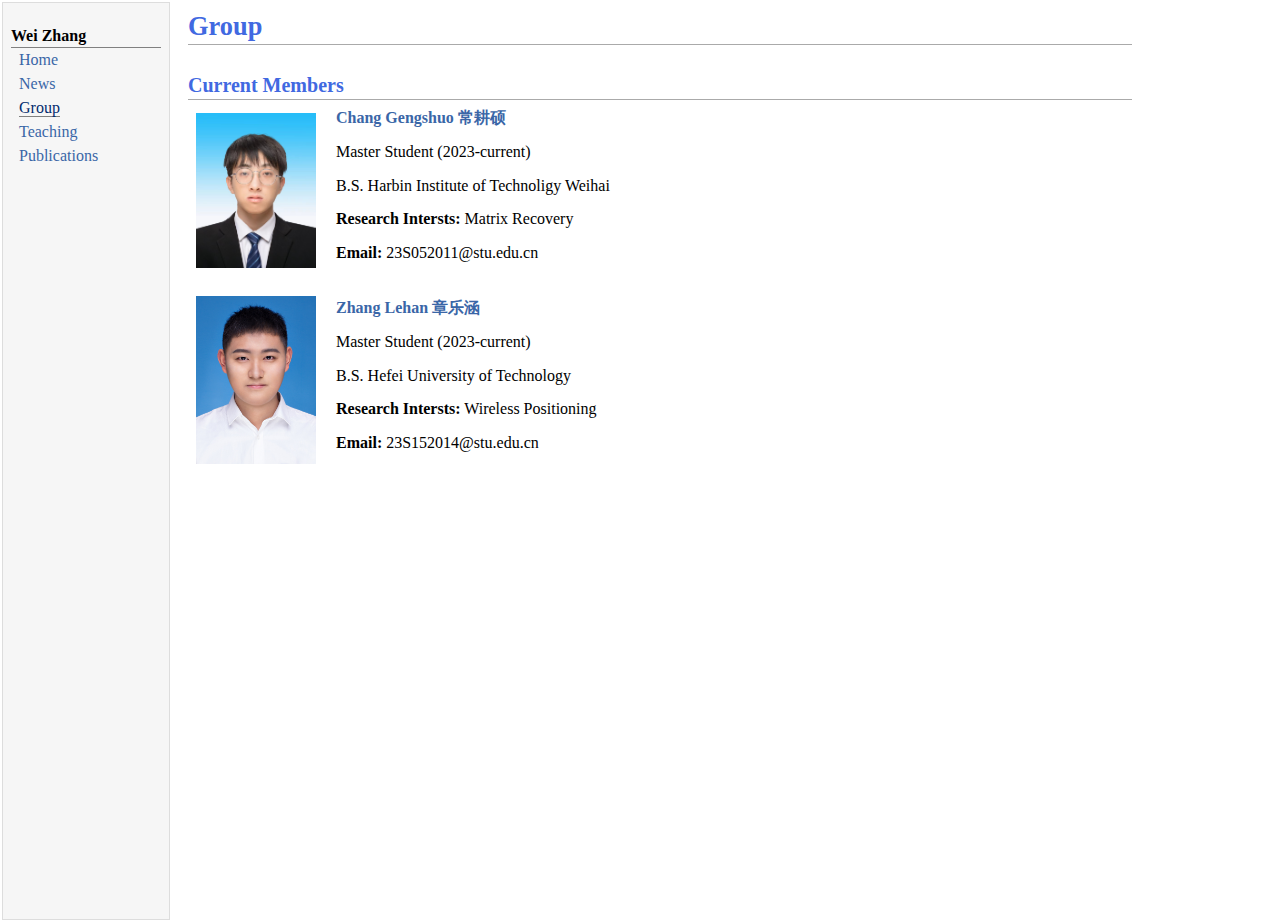
==== group.html @ 17b1c43b "Init 2024-06-21" ====
<!DOCTYPE html PUBLIC "-//W3C//DTD XHTML 1.1//EN"
  "http://www.w3.org/TR/xhtml11/DTD/xhtml11.dtd">
<html xmlns="http://www.w3.org/1999/xhtml" xml:lang="en">
<head>
<meta name="generator" content="jemdoc, see http://jemdoc.jaboc.net/" />
<meta http-equiv="Content-Type" content="text/html;charset=utf-8" />
<link rel="stylesheet" href="jemdoc.css" type="text/css" />
<link rel="shortcut icon" type="image/x-icon" href="favicon.ico" />
<title></title>
</head>
<body>
<table summary="Table for page layout." id="tlayout">
<tr valign="top">
<td id="layout-menu">
<div class="menu-category">Wei Zhang</div>
<div class="menu-item"><a href="index.html">Home</a></div>
<div class="menu-item"><a href="news.html">News</a></div>
<div class="menu-item"><a href="group.html" class="current">Group</a></div>
<div class="menu-item"><a href="teaching.html">Teaching</a></div>
<div class="menu-item"><a href="publications.html">Publications</a></div>
</td>
<td id="layout-content">
<h1>Group </h1>
<h2>Current Members </h2>
<table class="imgtable"><tr><td>
<img src="photos\cgs.jpg" alt="alt text" width="120px" />&nbsp;</td>
<td align="left"><p><a href=""><b>Chang Gengshuo 常耕硕</b></a><br /></p>
<p>Master Student (2023-current)</p>
<p>B.S. Harbin Institute of Technoligy Weihai</p>
<p><b>Research Intersts:</b> Matrix  Recovery</p>
<p><b>Email:</b> 23S052011@stu.edu.cn</p>
</td></tr></table>
<table class="imgtable"><tr><td>
<img src="photos\zlh.jpg" alt="alt text" width="120px" />&nbsp;</td>
<td align="left"><p><a href=""><b>Zhang Lehan 章乐涵</b></a><br /></p>
<p>Master Student (2023-current)</p>
<p>B.S. Hefei University of Technology</p>
<p><b>Research Intersts:</b> Wireless Positioning</p>
<p><b>Email:</b> 23S152014@stu.edu.cn</p>
</td></tr></table>
</td>
</tr>
</table>
</body>
</html>
---- jemdoc.css ----
/* Default CSS file for jemdoc */

/* Layout table */
table#tlayout {
    width: 1150px;
    border: none;
    border-collapse: separate;
    background: rgba(255, 255, 255, 0.95); /* transparency */
}

/* Body styling */
body {
    background: white;
    font-family: Georgia, serif;
    padding-bottom: 0px;
    margin: 0;
    background-image: url();
    background-repeat: repeat;
    background-position: right top;
}

/* Menu layout with fixed width */
#layout-menu {
    background: #f6f6f6;
	height: 100vh;
    border: 1px solid #dddddd;
    padding-top: 0.5em;
    padding-left: 8px;
    padding-right: 8px;
    font-size: 1.0em;
    width: 150px; /* Fixed width */
    white-space: nowrap;
    text-align: left;
    vertical-align: top;
    background-image: url();
    background-repeat: repeat;
    background-position: left top;
}

#layout-menu td {
    background: #f4f4f4;
    vertical-align: top;
}

/* Content layout */
#layout-content {
    padding-top: 1.0em;
    padding-left: 1.0em;
    padding-right: 1.0em;
	height: 100vh;
    border: none;
    background: #ffffff;
    text-align: left;
    vertical-align: top;
    opacity: 1;
    margin-left: 220px; /* Adjust margin to avoid overlap */
}

/* Links in menu */
#layout-menu a {
    line-height: 1.5em;
    margin-left: 0.5em;
}

/* Code and preformatted text */
tt {
    background: #ffffdd;
}

pre, tt {
    font-size: 90%;
    font-family: monaco, monospace;
}

/* Links */
a, a > tt {
    color: #3A66A7;
    text-decoration: none;
}

a:hover {
    border-bottom: 1px gray dotted;
}

/* Current menu item link */
#layout-menu a.current:link, #layout-menu a.current:visited {
    color: #022b6d;
    border-bottom: 1px gray solid;
}

/* Menu links */
#layout-menu a:link, #layout-menu a:visited, #layout-menu a:hover {
    color: #3A66A7;
    text-decoration: none;
}

/* Menu category */
div.menu-category {
    border-bottom: 1px solid gray;
    margin-top: 0.8em;
    padding-top: 0.2em;
    padding-bottom: 0.1em;
    font-weight: bold;
}

/* Menu item */
div.menu-item {
    padding-left: 16px;
    text-indent: -16px;
}

/* Top title */
div#toptitle {
    padding-bottom: 0.2em;
    margin-bottom: 1.5em;
    border-bottom: 3px double gray;
}

/* Subtitle */
div#subtitle {
    margin-top: 0.0em;
    margin-bottom: 0.0em;
    padding-top: 0em;
    padding-bottom: 0.1em;
}

/* Emphasis and strong */
em {
    font-style: italic;
}

strong {
    font-weight: bold;
}

/* Headers */
h1, h2, h3 {
    color: #4169E1;
    margin-top: 0.7em;
    margin-bottom: 0.3em;
    padding-bottom: 0.2em;
    line-height: 1.0;
    padding-top: 0.5em;
    border-bottom: 1px solid #aaaaaa;
}

h1 {
    font-size: 165%;
}

h2 {
    padding-top: 0.8em;
    font-size: 125%;
}

h2 + h3 {
    padding-top: 0.2em;
}

h3 {
    font-size: 110%;
    border-bottom: none;
}

/* Paragraphs */
p {
    margin-top: 0.0em;
    margin-bottom: 0.8em;
    padding: 0;
    line-height: 1.3;
}

pre {
    padding: 0;
    margin: 0;
}

/* Footer */
div#footer {
    font-size: small;
    border-top: 1px solid #c0c0c0;
    padding-top: 0.1em;
    margin-top: 4.0em;
    color: #c0c0c0;
}

div#footer a {
    color: #80a0b0;
}

div#footer-text {
    float: left;
    padding-bottom: 8px;
}

/* Lists */
ul, ol, dl {
    margin-top: 0.2em;
    padding-top: 0;
    margin-bottom: 0.8em;
}

dt {
    margin-top: 0.5em;
    margin-bottom: 0;
}

dl {
    margin-left: 20px;
}

dd {
    color: #222222;
}

dd > *:first-child {
    margin-top: 0;
}

ul {
    list-style-position: outside;
    list-style-type: square;
}

p + ul, p + ol {
    margin-top: -0.5em;
}

li ul, li ol {
    margin-top: -0.3em;
}

ol {
    list-style-position: outside;
    list-style-type: decimal;
}

li p, dd p {
    margin-bottom: 0.3em;
}

ol ol {
    list-style-type: lower-alpha;
}

ol ol ol {
    list-style-type: lower-roman;
}

p + div.codeblock {
    margin-top: -0.6em;
}

div.codeblock, div.infoblock {
    margin-right: 0%;
    margin-top: 1.2em;
    margin-bottom: 1.3em;
}

div.blocktitle {
    font-weight: bold;
    color: #cd7b62;
    margin-top: 1.2em;
    margin-bottom: 0.1em;
}

div.blockcontent {
    border: 1px solid silver;
    padding: 0.3em 0.5em;
}

div.infoblock > div.blockcontent {
    background: #ffffee;
}

div.blockcontent p + ul, div.blockcontent p + ol {
    margin-top: 0.4em;
}

div.infoblock p {
    margin-bottom: 0em;
}

div.infoblock li p, div.infoblock dd p {
    margin-bottom: 0.5em;
}

div.infoblock p + p {
    margin-top: 0.8em;
}

div.codeblock > div.blockcontent {
    background: #f6f6f6;
}

span.pycommand {
    color: #000070;
}

span.statement {
    color: #008800;
}

span.builtin {
    color: #000088;
}

span.special {
    color: #990000;
}

span.operator {
    color: #880000;
}

span.error {
    color: #aa0000;
}

span.comment, span.comment > *, span.string, span.string > * {
    color: #606060;
}

@media print {
    #layout-menu {
        display: none;
    }
}

#fwtitle {
    margin: 2px;
}

#fwtitle #toptitle {
    padding-left: 0.5em;
    margin-bottom: 0.5em;
}

#layout-content h1:first-child, #layout-content h2:first-child, #layout-content h3:first-child {
    margin-top: -0.7em;
}

div#toptitle h1, #layout-content div#toptitle h1 {
    margin-bottom: 0.0em;
    padding-bottom: 0.1em;
    padding-top: 0;
    margin-top: 0.5em;
    border-bottom: none;
}

img.eq {
    padding: 0;
    padding-left: 0.1em;
    padding-right: 0.1em;
    margin: 0;
}

img.eqwl {
    padding-left: 2em;
    padding-top: 0.6em;
    padding-bottom: 0.2em;
    margin: 0;
}

table {
    border: 2px solid black;
    border-collapse: collapse;
}

td {
    padding: 2px;
    padding-left: 0.5em;
    padding-right: 0.5em;
    text-align: center;
    border: 1px solid gray;
}

table + table {
    margin-top: 1em;
}

tr.heading {
    font-weight: bold;
    border-bottom: 2px solid black;
}

img {
    border: none;
}

table.imgtable, table.imgtable td {
    border: none;
    text-align: left;
}
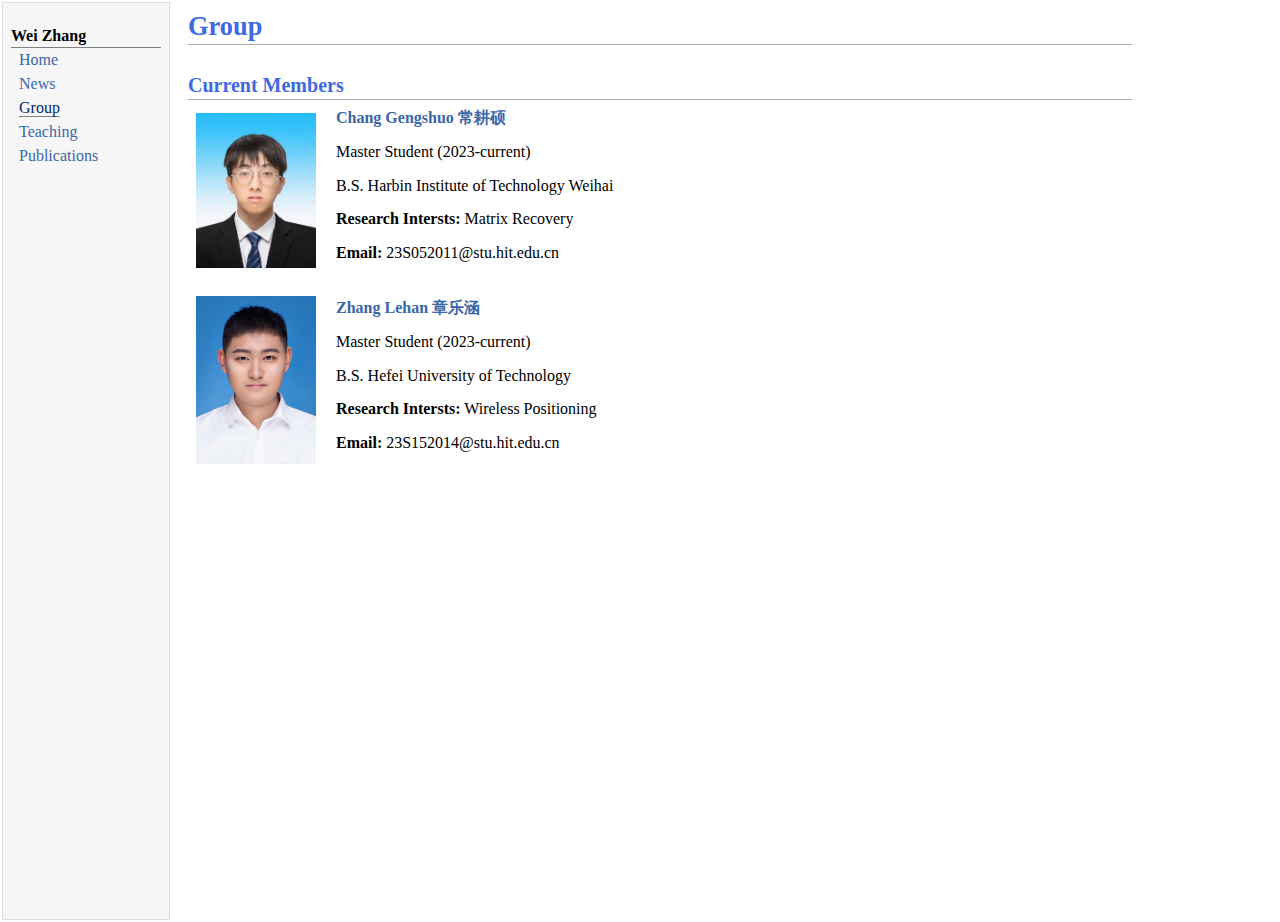
==== commit 44140458: "update 2024-06-26" ====
--- a/group.html
+++ b/group.html
@@ -26,9 +26,9 @@
 <img src="photos\cgs.jpg" alt="alt text" width="120px" />&nbsp;</td>
 <td align="left"><p><a href=""><b>Chang Gengshuo 常耕硕</b></a><br /></p>
 <p>Master Student (2023-current)</p>
-<p>B.S. Harbin Institute of Technoligy Weihai</p>
+<p>B.S. Harbin Institute of Technology Weihai</p>
 <p><b>Research Intersts:</b> Matrix  Recovery</p>
-<p><b>Email:</b> 23S052011@stu.edu.cn</p>
+<p><b>Email:</b> 23S052011@stu.hit.edu.cn</p>
 </td></tr></table>
 <table class="imgtable"><tr><td>
 <img src="photos\zlh.jpg" alt="alt text" width="120px" />&nbsp;</td>
@@ -36,7 +36,7 @@
 <p>Master Student (2023-current)</p>
 <p>B.S. Hefei University of Technology</p>
 <p><b>Research Intersts:</b> Wireless Positioning</p>
-<p><b>Email:</b> 23S152014@stu.edu.cn</p>
+<p><b>Email:</b> 23S152014@stu.hit.edu.cn</p>
 </td></tr></table>
 </td>
 </tr>
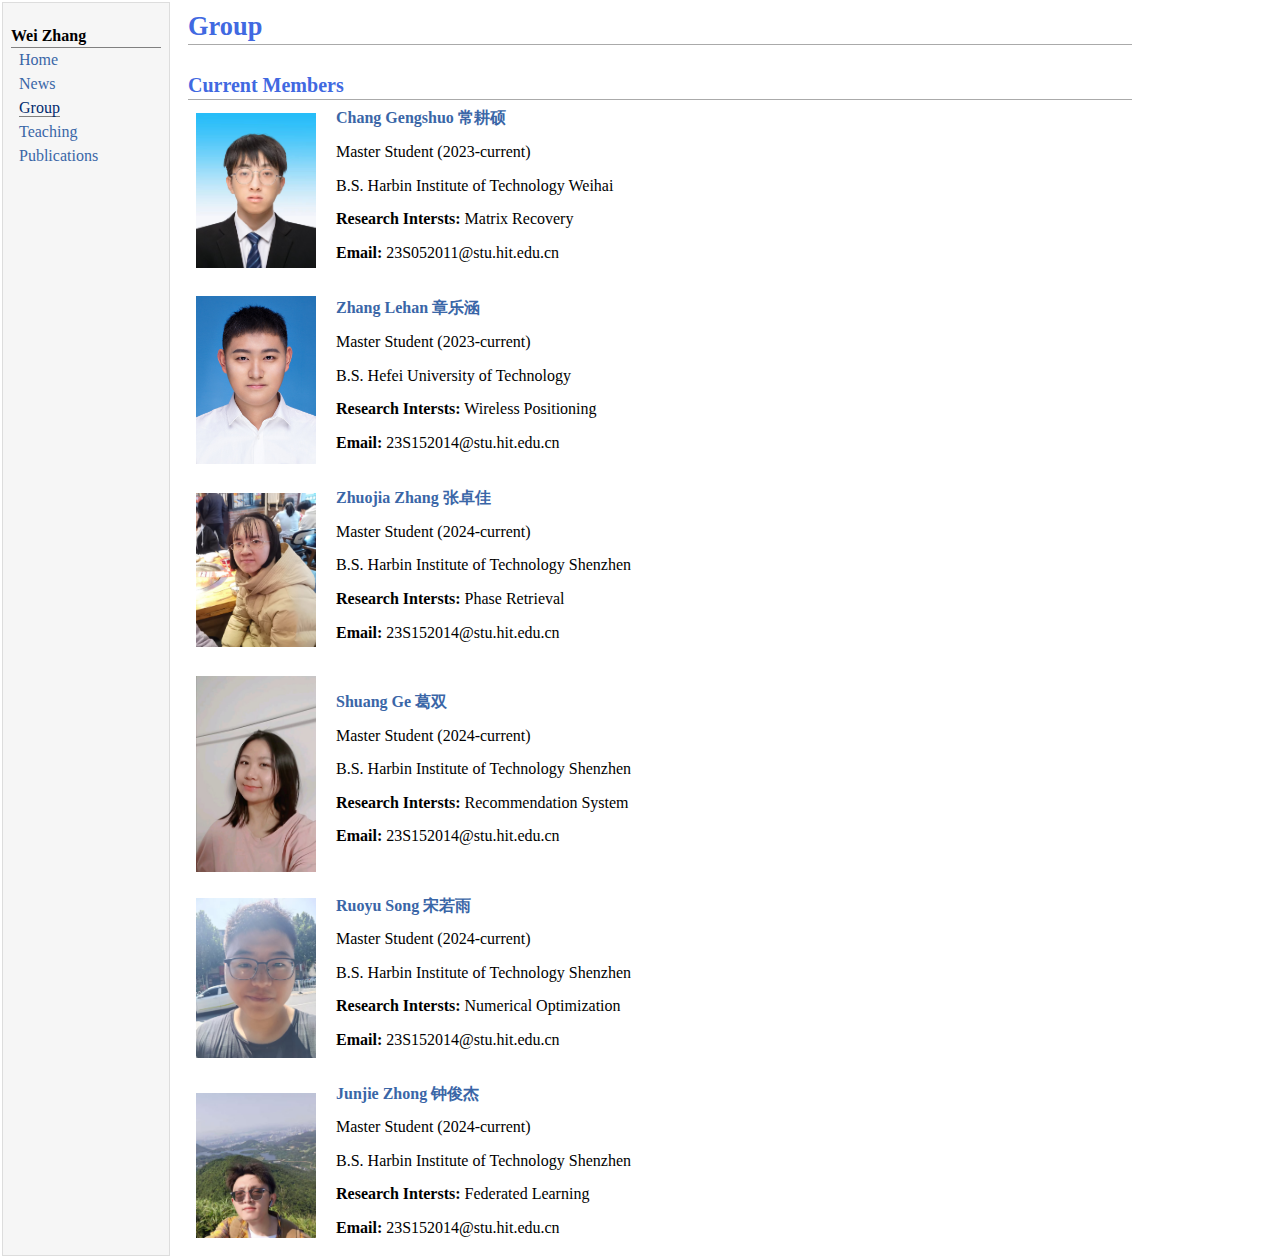
==== commit 574a86fc: "2025-03-21" ====
--- a/group.html
+++ b/group.html
@@ -38,6 +38,38 @@
 <p><b>Research Intersts:</b> Wireless Positioning</p>
 <p><b>Email:</b> 23S152014@stu.hit.edu.cn</p>
 </td></tr></table>
+<table class="imgtable"><tr><td>
+<img src="photos\zzj.jpg" alt="alt text" width="120px" />&nbsp;</td>
+<td align="left"><p><a href=""><b>Zhuojia Zhang 张卓佳</b></a><br /></p>
+<p>Master Student (2024-current)</p>
+<p>B.S. Harbin Institute of Technology Shenzhen</p>
+<p><b>Research Intersts:</b> Phase Retrieval</p>
+<p><b>Email:</b> 23S152014@stu.hit.edu.cn</p>
+</td></tr></table>
+<table class="imgtable"><tr><td>
+<img src="photos\gs.jpg" alt="alt text" width="120px" />&nbsp;</td>
+<td align="left"><p><a href=""><b>Shuang Ge 葛双</b></a><br /></p>
+<p>Master Student (2024-current)</p>
+<p>B.S. Harbin Institute of Technology Shenzhen</p>
+<p><b>Research Intersts:</b> Recommendation System</p>
+<p><b>Email:</b> 23S152014@stu.hit.edu.cn</p>
+</td></tr></table>
+<table class="imgtable"><tr><td>
+<img src="photos\sry.jpg" alt="alt text" width="120px" />&nbsp;</td>
+<td align="left"><p><a href=""><b>Ruoyu Song 宋若雨</b></a><br /></p>
+<p>Master Student (2024-current)</p>
+<p>B.S. Harbin Institute of Technology Shenzhen</p>
+<p><b>Research Intersts:</b> Numerical Optimization</p>
+<p><b>Email:</b> 23S152014@stu.hit.edu.cn</p>
+</td></tr></table>
+<table class="imgtable"><tr><td>
+<img src="photos\zjj.jpg" alt="alt text" width="120px" />&nbsp;</td>
+<td align="left"><p><a href=""><b>Junjie Zhong 钟俊杰</b></a><br /></p>
+<p>Master Student (2024-current)</p>
+<p>B.S. Harbin Institute of Technology Shenzhen</p>
+<p><b>Research Intersts:</b> Federated Learning</p>
+<p><b>Email:</b> 23S152014@stu.hit.edu.cn</p>
+</td></tr></table>
 </td>
 </tr>
 </table>
--- a/jemdoc.css
+++ b/jemdoc.css
@@ -7,6 +7,12 @@
     border-collapse: separate;
     background: rgba(255, 255, 255, 0.95); /* transparency */
 }
+
+/* Publications 页面更大宽度 */
+body.publications #layout-content {
+    width: 1400px;
+}
+
 
 /* Body styling */
 body {
